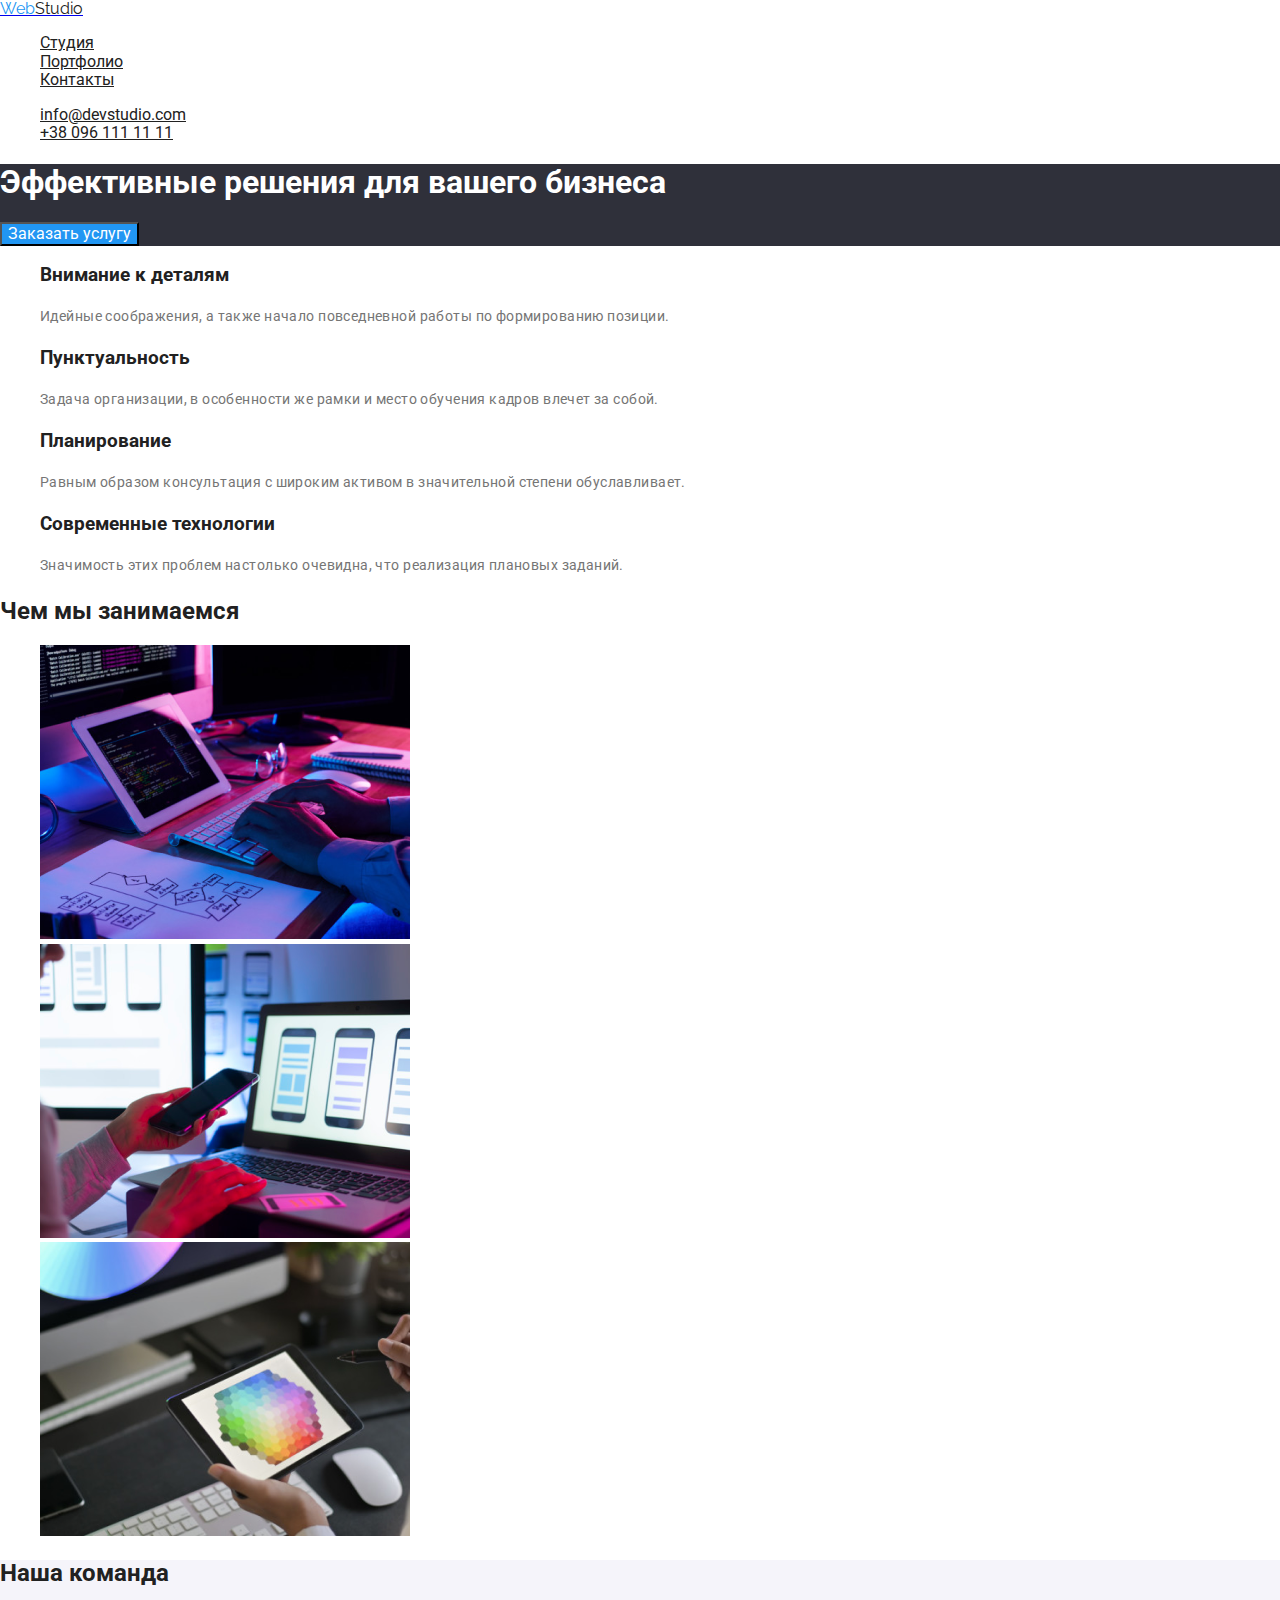
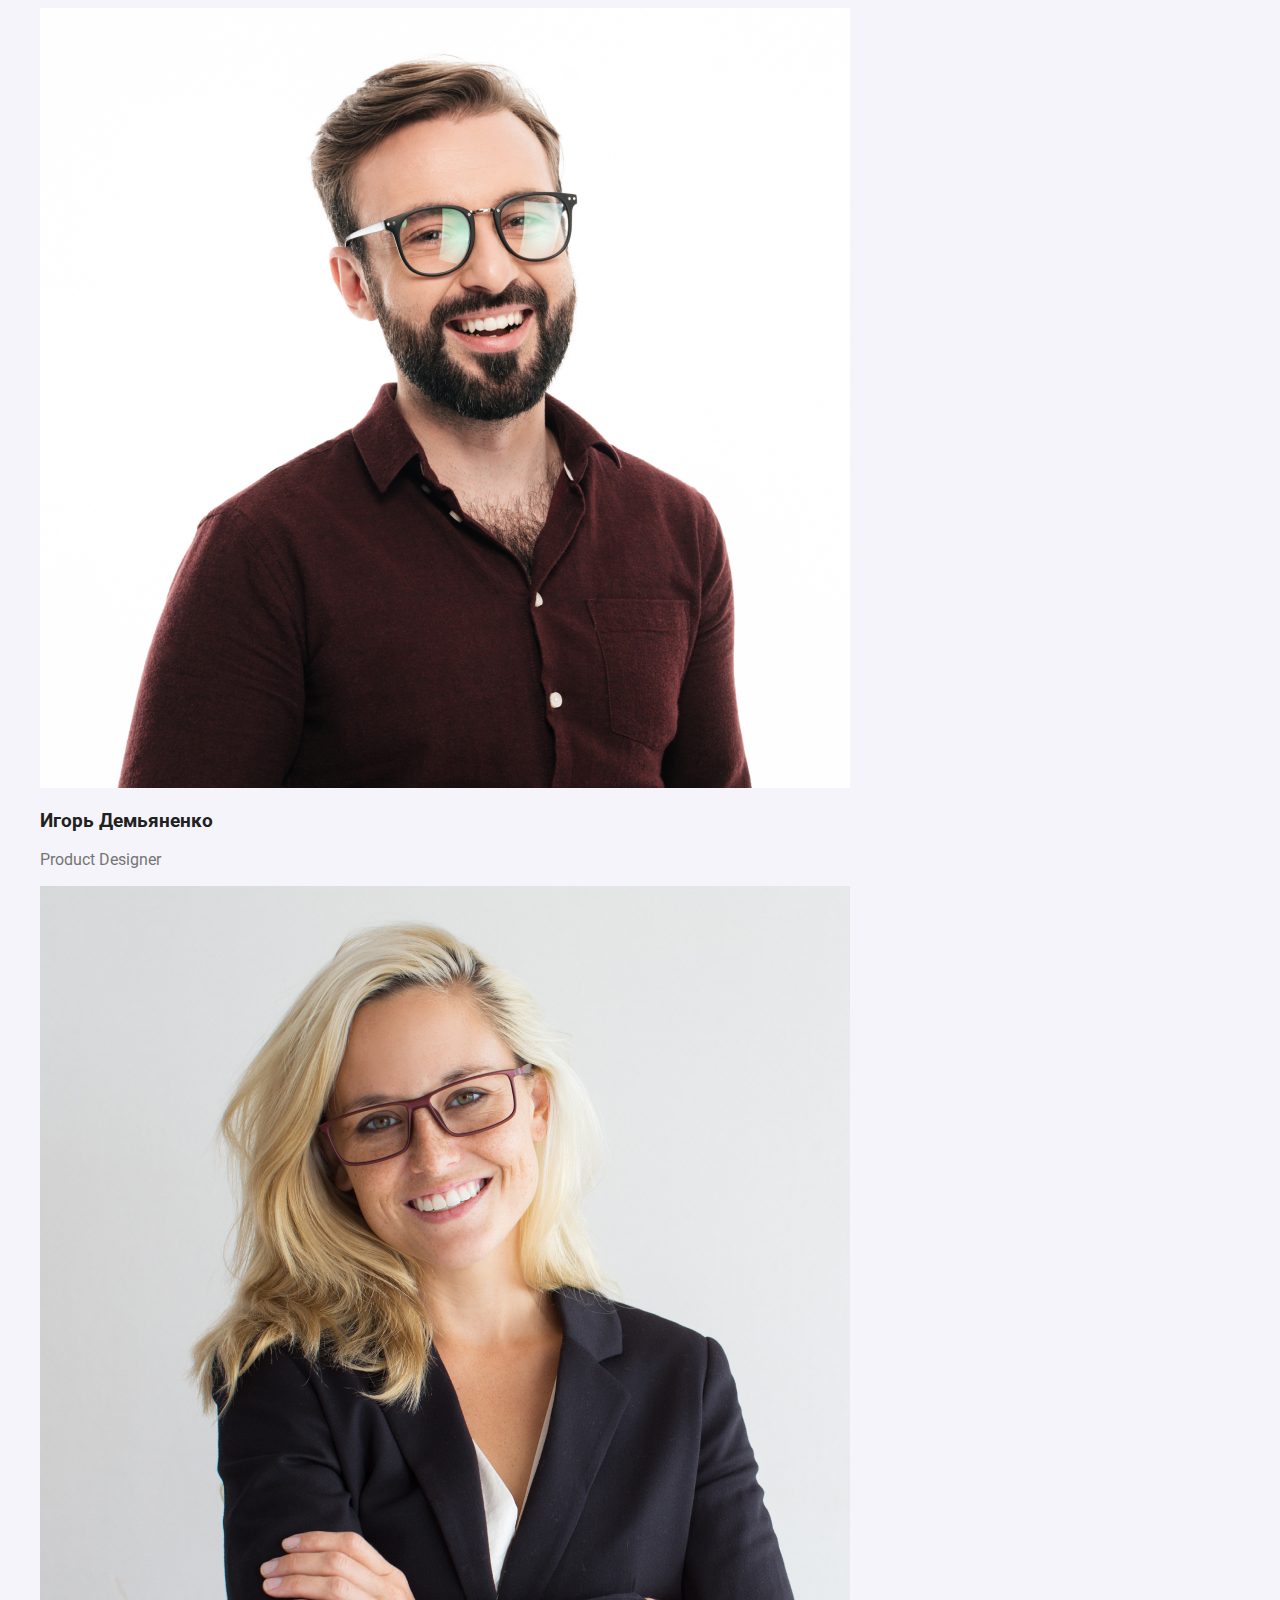
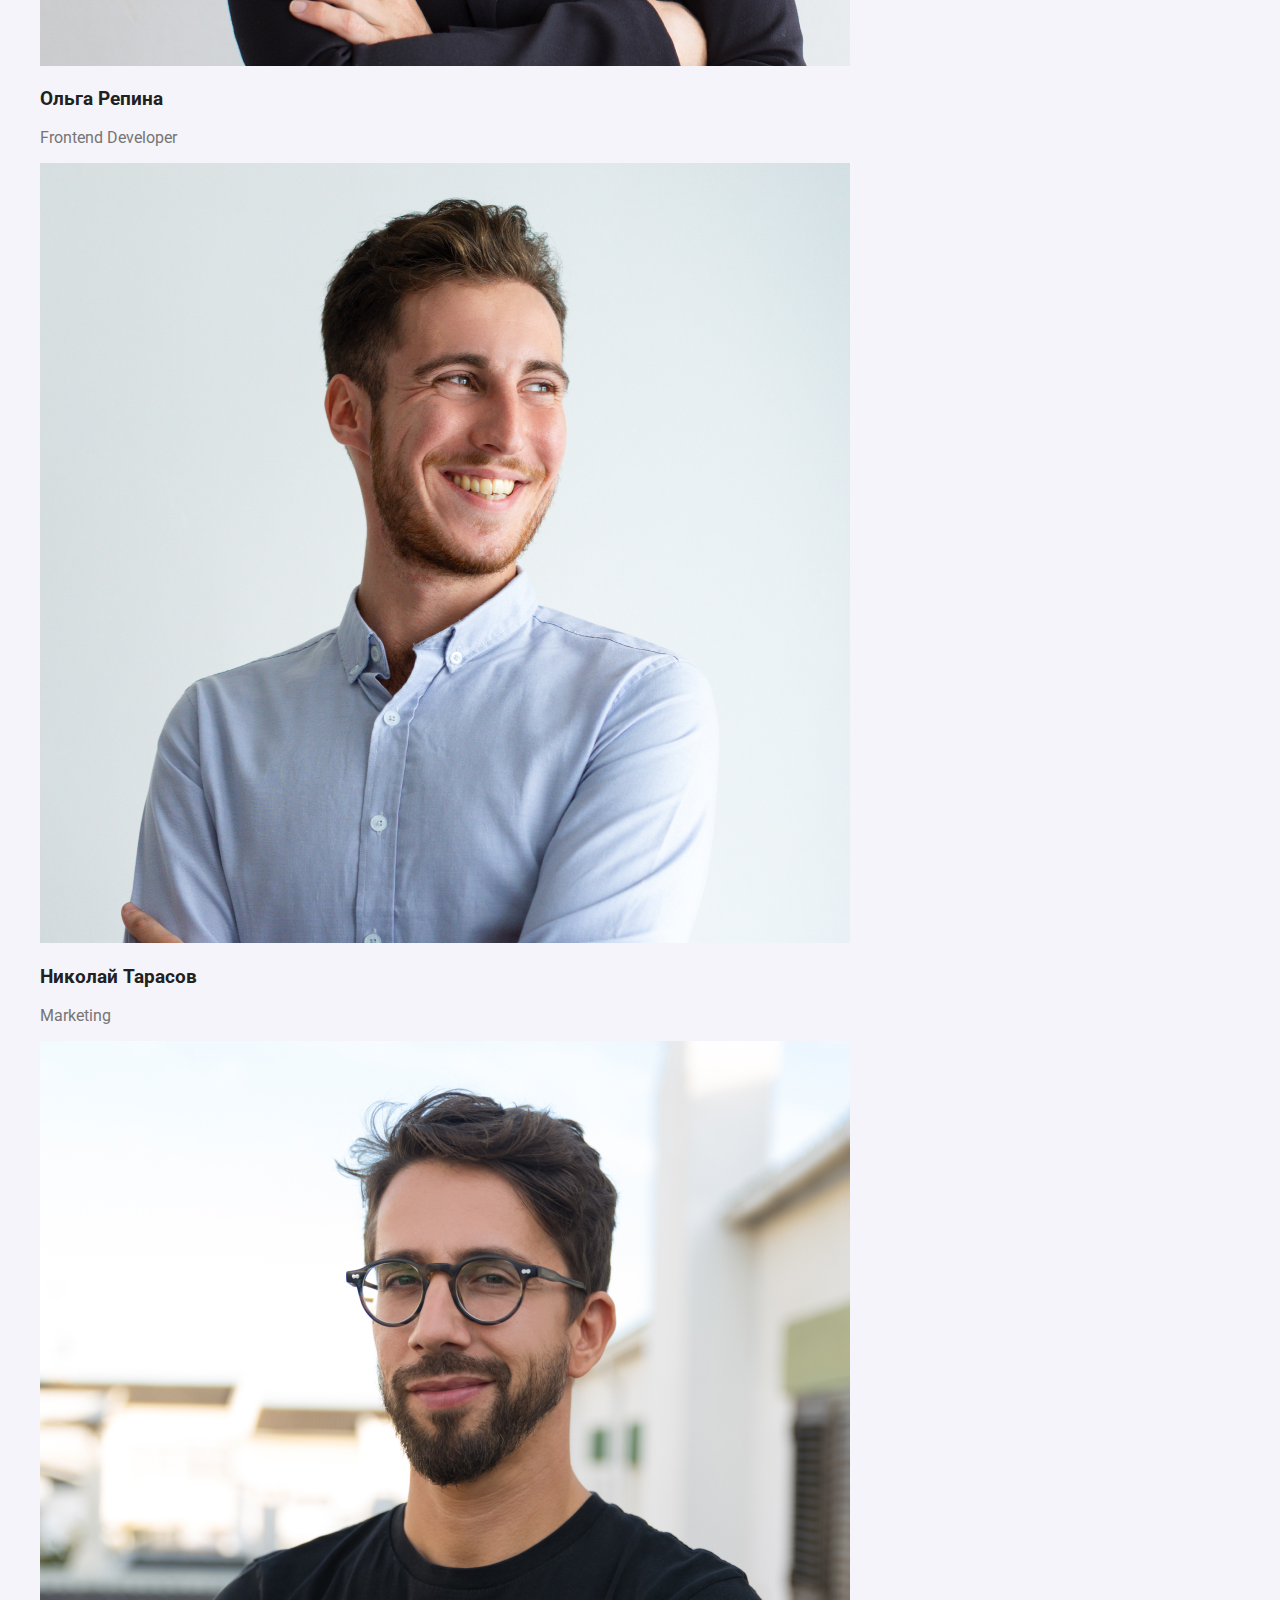
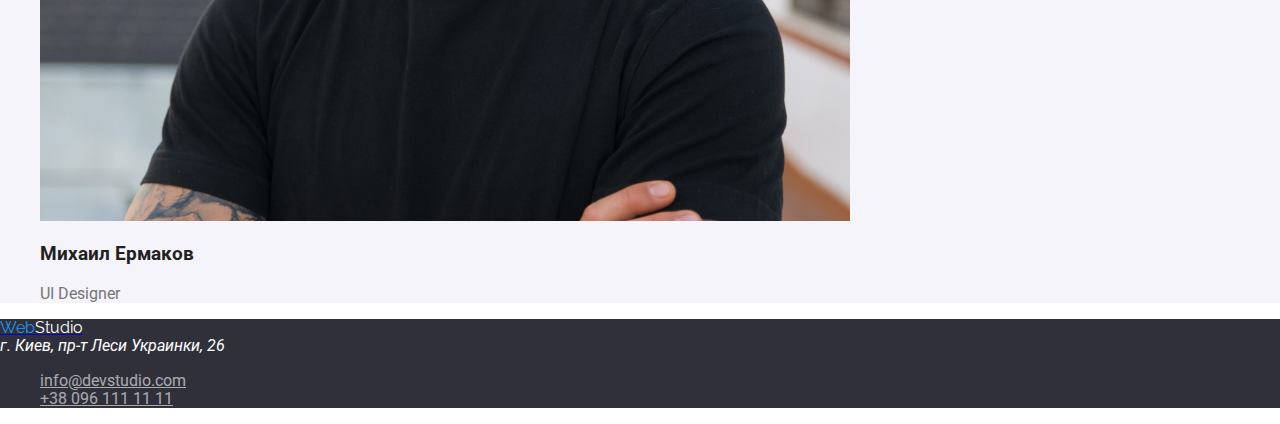
==== index.html @ 95d8ab1a "+ hw-01" ====
<!DOCTYPE html>
<html lang="ru">
<head>
    <meta charset="UTF-8">
    <meta name="viewport" content="width=device-width, initial-scale=1.0">
    <title>WebStudio</title>
    <link rel="stylesheet" href="https://cdnjs.cloudflare.com/ajax/libs/modern-normalize/1.0.0/modern-normalize.min.css">
    <link rel="stylesheet" href="./css/styles.css">
    <link rel="preconnect" href="https://fonts.gstatic.com">
    <link href="https://fonts.googleapis.com/css2?family=Roboto:wght@400;700&display=swap" rel="stylesheet">
    <link rel="preconnect" href="https://fonts.gstatic.com">
    <link href="https://fonts.googleapis.com/css2?family=Raleway:wght@700&display=swap" rel="stylesheet">
</head>

    <body>
    <header>
        <nav>
            <a href="/">
            <span class="web">Web</span><span class="studio-logo">Studio</span>
            </a>
            <ul>
                <li><a class="link-studio" href="#">Студия</a></li>
                <li><a class="link-portfolio" href="../goit-markup-hw-02/portfolio.html">Портфолио</a></li>
                <li><a class="link-contacts" href="#">Контакты</a></li>
            </ul>
        </nav>
            <ul>
                <li><a class="mail" href="info@devstudio.com">info@devstudio.com <br /></a></li>
                <li><a class="telephone" href="+380961111111">+38 096 111 11 11</a></li>
            </ul>
    </header>
    <section class="hero">
        <h1>Эффективные решения для вашего бизнеса</h1>
        <button class="service-button"> <span class="button-text">Заказать услугу</span></button>
    </section>
    <section>
        <h2 hidden>Наше описание</h2>
        <ul>
            <li>
                <h3>Внимание к деталям</h3>
                <p class="description">Идейные соображения, а также начало повседневной работы по формированию позиции.</p>
            </li>
            <li>
                <h3>Пунктуальность</h3>
                <p class="description">Задача организации, в особенности же рамки и место обучения кадров влечет за собой.</p>
            </li>
            <li>
                <h3>Планирование</h3>
                <p class="description">Равным образом консультация с широким активом в значительной степени обуславливает.</p>
            </li>
            <li>
            <h3>Современные технологии</h3>
            <p class="description">Значимость этих проблем настолько очевидна, что реализация плановых заданий.</p>
            </li>
        </ul>
    </section>
    <section>
        <h2>Чем мы занимаемся</h2>
        <ul>
            <li><img src="./img/1.png" alt="ручной набор текста"></li>
            <li><img src="./img/2.png" alt="с телефона передача информации на компьютер"></li>
            <li><img src="./img/3.png" alt="подбор цвета в палитре"></li>
        </ul>
    </section>
    <section class="team">
        <h2>Наша команда</h2>
        <ul>
            <li>
                <img src="img/img.jpg" alt="photo Игоря Демьяненко">
                <h3>Игорь Демьяненко</h3>
                <p class="description-team">Product Designer</p>
            </li>
            <li>
                <img src="img/img_(1).jpg" alt="photo Ольга Репина">
                <h3>Ольга Репина</h3>
                <p class="description-team">Frontend Developer</p>
            </li>
            <li>
                <img src="img/img_(2).jpg" alt="photo Николай Тарасов">
                <h3>Николай Тарасов</h3>
                <p class="description-team">Marketing</p>
            </li>
            <li>
                <img src="img/img_(3).jpg" alt="photo Михаил Ермаков">
                <h3>Михаил Ермаков</h3>
                <p class="description-team">UI Designer</p>
            </li>
        </ul>
    </section>
    <footer>
        <a href="/">
            <span class="web">Web</span><span class="studio-logo-footer">Studio</span>
        </a>
        <address class="address">
            г. Киев, пр-т Леси Украинки, 26
        </address>
        <ul>
            <li><a class="mail-footer" href="info@devstudio.com">info@devstudio.com <br /></a></li>
            <li><a class="telephone-footer" href="+380961111111">+38 096 111 11 11</a></li>
        </ul>
    </footer>
    </body>
</html>
---- css/styles.css ----
li {
  list-style: none;
}

body {
  font-family: "Roboto", sans-serif;
}

.web {
  color: #2196f3;
  font-family: "Raleway", sans-serif;
}

.studio-logo {
  color: #212121;
  font-family: "Raleway", sans-serif;
}

.link-studio,
.link-portfolio,
.link-contacts {
  color: #212121;
}

.link-studio:hover,
.link-studio:focus {
  color: #2196f3;
}

.link-portfolio:hover,
.link-portfolio:focus {
  color: #2196f3;
}

.link-contacts:hover,
.link-contacts:focus {
  color: #2196f3;
}
.mail {
  color: #212121;
}

.mail:hover,
.mail:focus {
  color: #2196f3;
}

.telephone {
  color: #212121;
}
.telephone:hover,
.telephone:focus {
  color: #2196f3;
}
.hero {
  background-color: #2f303a;
}

h1 {
  color: white;
}
.service-button {
  background-color: #2196f3;
}

.button-text {
  color: white;
}

h2,
h3 {
  color: #212121;
}

.description {
  font-size: 14px;
  line-height: 1.71;
  letter-spacing: 0.03em;
  color: #757575;
}

.team {
  background-color: #f5f4fa;
}

footer {
  background-color: #2f303a;
}

.description-team {
  color: #757575;
}

.studio-logo-footer {
  color: white;
  font-family: "Raleway", sans-serif;
}

.address {
  color: #ffffff;
}

.mail-footer,
.telephone-footer {
  color: rgba(255, 255, 255, 0.6);
}
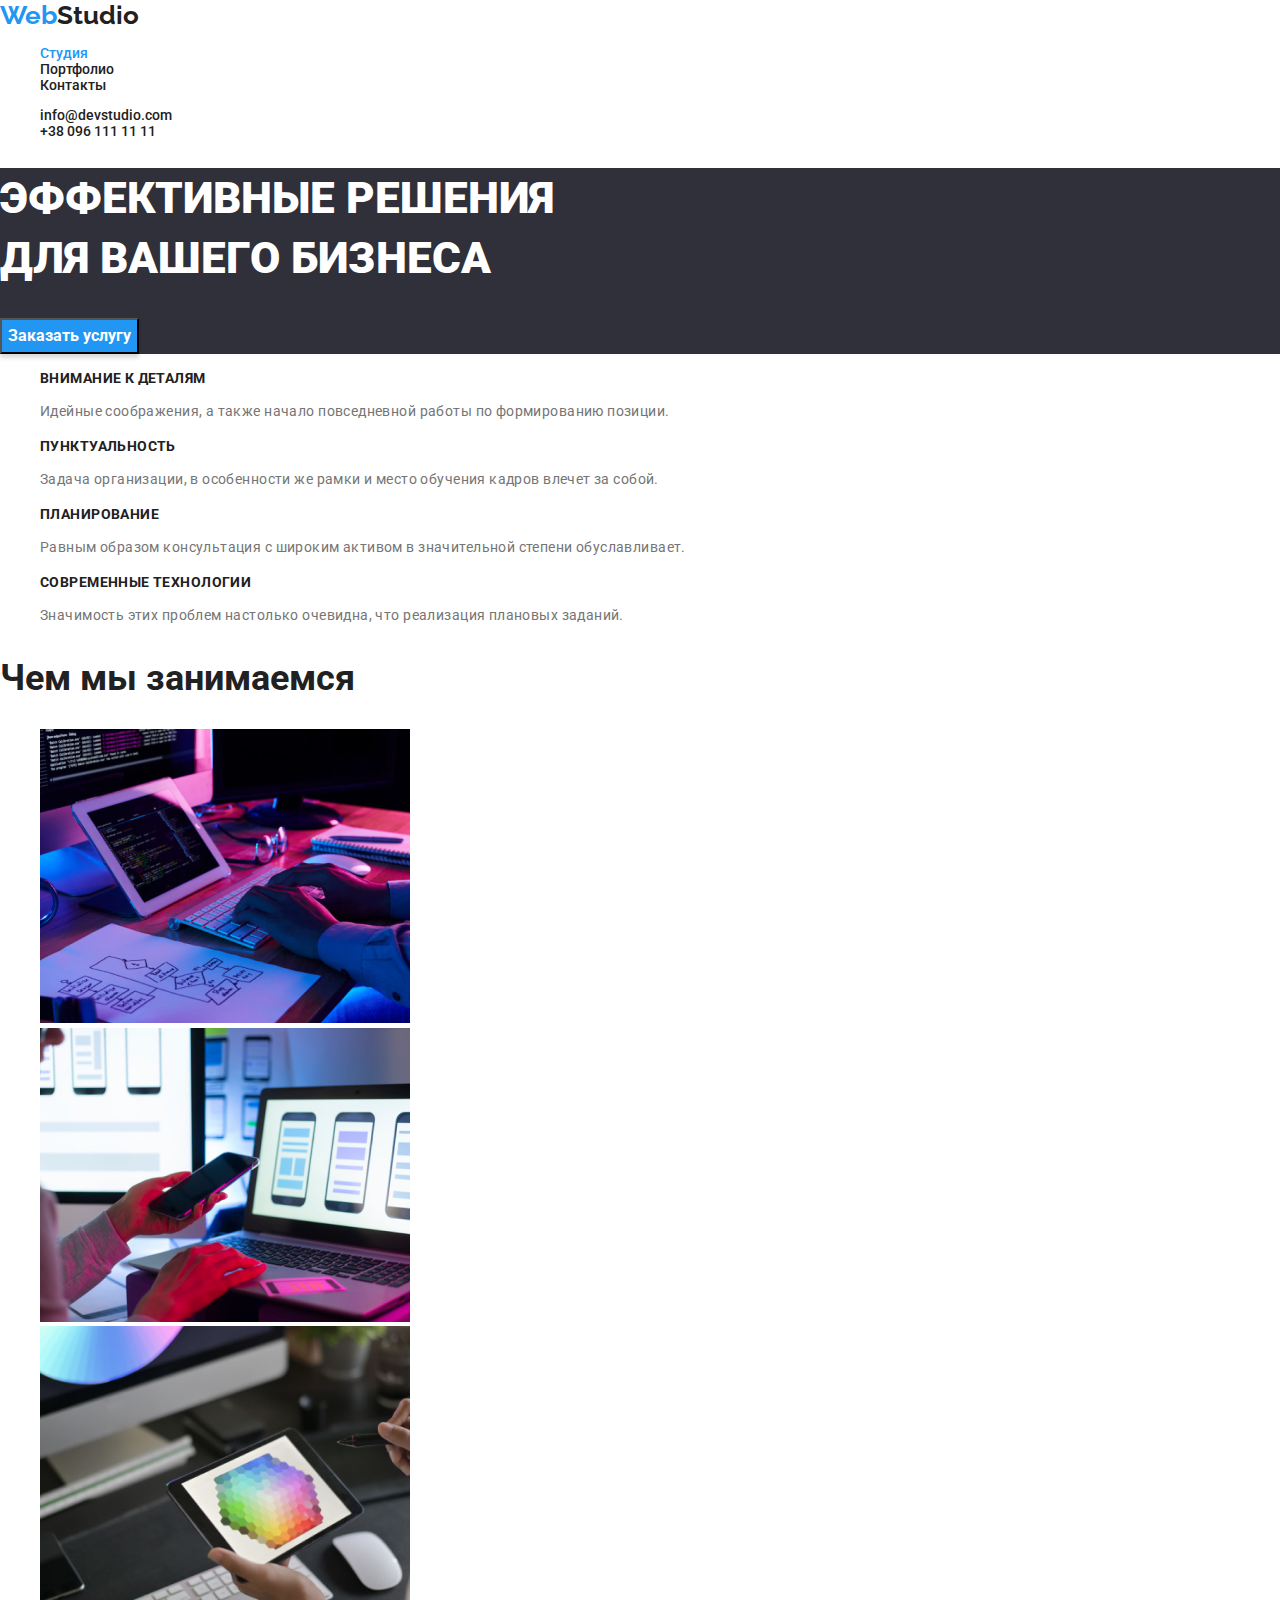
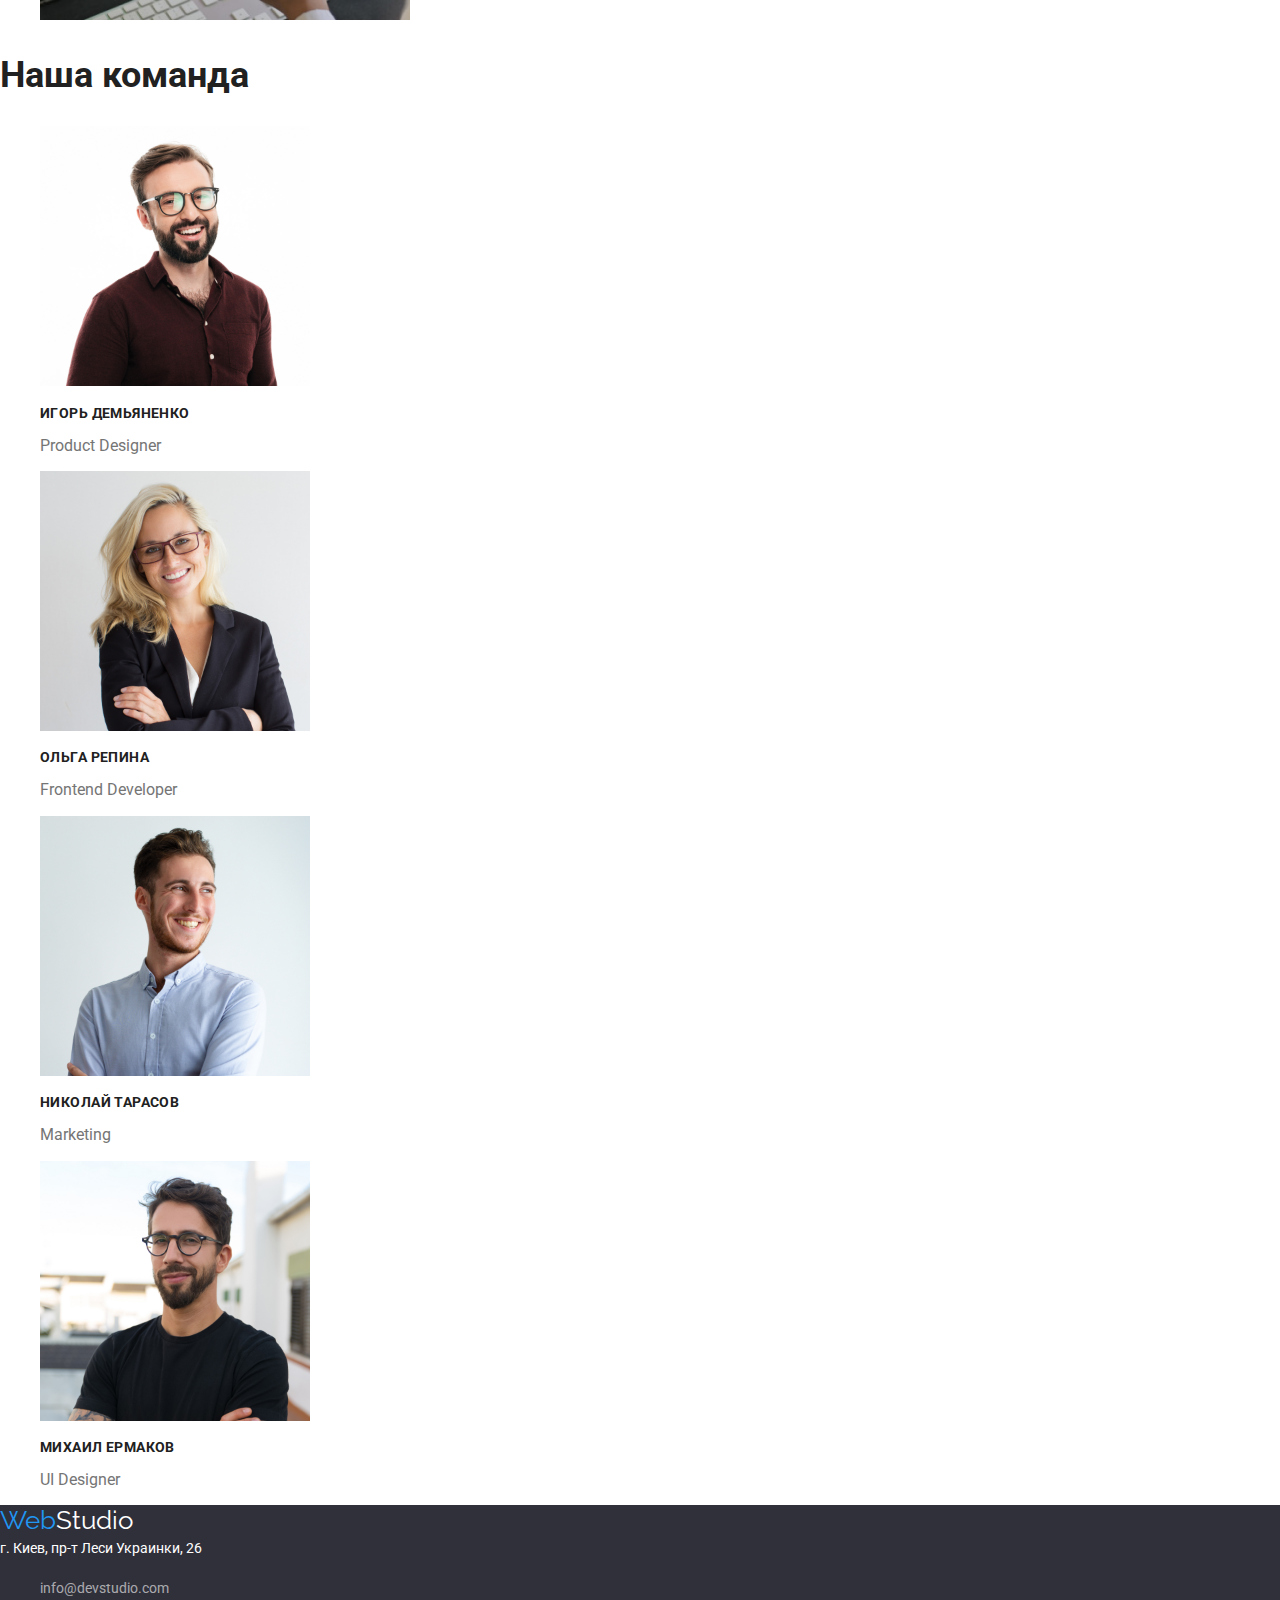
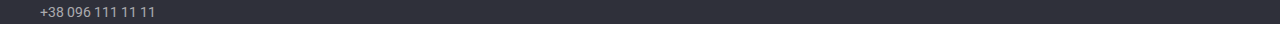
==== commit 32faeaf0: "final" ====
--- a/index.html
+++ b/index.html
@@ -5,22 +5,20 @@
     <meta name="viewport" content="width=device-width, initial-scale=1.0">
     <title>WebStudio</title>
     <link rel="stylesheet" href="https://cdnjs.cloudflare.com/ajax/libs/modern-normalize/1.0.0/modern-normalize.min.css">
+    <link rel="preconnect" href="https://fonts.gstatic.com">
+    <link href="https://fonts.googleapis.com/css2?family=Raleway:wght@700&family=Roboto:wght@400;500;700&display=swap" rel="stylesheet">
     <link rel="stylesheet" href="./css/styles.css">
-    <link rel="preconnect" href="https://fonts.gstatic.com">
-    <link href="https://fonts.googleapis.com/css2?family=Roboto:wght@400;700&display=swap" rel="stylesheet">
-    <link rel="preconnect" href="https://fonts.gstatic.com">
-    <link href="https://fonts.googleapis.com/css2?family=Raleway:wght@700&display=swap" rel="stylesheet">
 </head>
 
     <body>
     <header>
         <nav>
-            <a href="/">
-            <span class="web">Web</span><span class="studio-logo">Studio</span>
+            <a class="webstudio" href="/">
+                <span class="web">Web</span>Studio
             </a>
             <ul>
-                <li><a class="link-studio" href="#">Студия</a></li>
-                <li><a class="link-portfolio" href="../goit-markup-hw-02/portfolio.html">Портфолио</a></li>
+                <li><a class="current active" href="./index.html">Студия</a></li>
+                <li><a class="link-portfolio" href="./portfolio.html">Портфолио</a></li>
                 <li><a class="link-contacts" href="#">Контакты</a></li>
             </ul>
         </nav>
@@ -30,32 +28,32 @@
             </ul>
     </header>
     <section class="hero">
-        <h1>Эффективные решения для вашего бизнеса</h1>
+        <h1 class="first-title">Эффективные решения <br> для вашего бизнеса</h1>
         <button class="service-button"> <span class="button-text">Заказать услугу</span></button>
     </section>
     <section>
-        <h2 hidden>Наше описание</h2>
+        <h2 hidden  class="sec-title">Наше описание</h2>
         <ul>
             <li>
-                <h3>Внимание к деталям</h3>
+                <h3 class="third-title">Внимание к деталям</h3>
                 <p class="description">Идейные соображения, а также начало повседневной работы по формированию позиции.</p>
             </li>
             <li>
-                <h3>Пунктуальность</h3>
+                <h3 class="third-title">Пунктуальность</h3>
                 <p class="description">Задача организации, в особенности же рамки и место обучения кадров влечет за собой.</p>
             </li>
             <li>
-                <h3>Планирование</h3>
+                <h3 class="third-title">Планирование</h3>
                 <p class="description">Равным образом консультация с широким активом в значительной степени обуславливает.</p>
             </li>
             <li>
-            <h3>Современные технологии</h3>
+            <h3 class="third-title">Современные технологии</h3>
             <p class="description">Значимость этих проблем настолько очевидна, что реализация плановых заданий.</p>
             </li>
         </ul>
     </section>
     <section>
-        <h2>Чем мы занимаемся</h2>
+        <h2 class="sec-title">Чем мы занимаемся</h2>
         <ul>
             <li><img src="./img/1.png" alt="ручной набор текста"></li>
             <li><img src="./img/2.png" alt="с телефона передача информации на компьютер"></li>
@@ -63,33 +61,33 @@
         </ul>
     </section>
     <section class="team">
-        <h2>Наша команда</h2>
+        <h2 class="sec-title">Наша команда</h2>
         <ul>
             <li>
                 <img src="img/img.jpg" alt="photo Игоря Демьяненко">
-                <h3>Игорь Демьяненко</h3>
+                <h3 class="third-title">Игорь Демьяненко</h3>
                 <p class="description-team">Product Designer</p>
             </li>
             <li>
                 <img src="img/img_(1).jpg" alt="photo Ольга Репина">
-                <h3>Ольга Репина</h3>
+                <h3 class="third-title">Ольга Репина</h3>
                 <p class="description-team">Frontend Developer</p>
             </li>
             <li>
                 <img src="img/img_(2).jpg" alt="photo Николай Тарасов">
-                <h3>Николай Тарасов</h3>
+                <h3 class="third-title">Николай Тарасов</h3>
                 <p class="description-team">Marketing</p>
             </li>
             <li>
                 <img src="img/img_(3).jpg" alt="photo Михаил Ермаков">
-                <h3>Михаил Ермаков</h3>
+                <h3 class="third-title">Михаил Ермаков</h3>
                 <p class="description-team">UI Designer</p>
             </li>
         </ul>
     </section>
     <footer>
         <a href="/">
-            <span class="web">Web</span><span class="studio-logo-footer">Studio</span>
+            <span class="web-footer">Web</span><span class="studio-logo-footer">Studio</span>
         </a>
         <address class="address">
             г. Киев, пр-т Леси Украинки, 26
--- a/css/styles.css
+++ b/css/styles.css
@@ -1,3 +1,24 @@
+:root {
+  --main-text-color: #212121;
+  --sec-text-color: #ffffff;
+  --descrip-text-color: #757575;
+  --team-backgroundcolor: #f5f4fa;
+
+  --main-backgroundcolor: #ffffff;
+  --sec-backgroundcolor: #2196f3;
+  --hero-backgroundcolor: #2f303a;
+}
+
+a {
+  text-decoration: none;
+  color: var(--descrip-text-color);
+}
+
+.team img {
+  width: 270px;
+  height: 260px;
+}
+
 li {
   list-style: none;
 }
@@ -6,101 +27,184 @@
   font-family: "Roboto", sans-serif;
 }
 
+.webstudio {
+  color: var(--main-text-color);
+  font-family: "Raleway", sans-serif;
+  font-style: normal;
+  font-weight: bold;
+  font-size: 26px;
+  line-height: 31px;
+}
+
 .web {
-  color: #2196f3;
-  font-family: "Raleway", sans-serif;
-}
-
-.studio-logo {
-  color: #212121;
-  font-family: "Raleway", sans-serif;
+  color: var(--sec-backgroundcolor);
+}
+
+header {
+  font-weight: 500;
+  font-size: 14px;
+  line-height: 16px;
 }
 
 .link-studio,
 .link-portfolio,
 .link-contacts {
-  color: #212121;
+  color: var(--main-text-color);
+}
+
+.link-portfolio:focus,
+.link-portfolio:hover {
+  color: var(--sec-backgroundcolor);
 }
 
 .link-studio:hover,
 .link-studio:focus {
-  color: #2196f3;
-}
-
-.link-portfolio:hover,
-.link-portfolio:focus {
-  color: #2196f3;
+  color: var(--sec-backgroundcolor);
 }
 
 .link-contacts:hover,
 .link-contacts:focus {
-  color: #2196f3;
-}
+  color: var(--sec-backgroundcolor);
+}
+
 .mail {
-  color: #212121;
+  color: var(--main-text-color);
 }
 
 .mail:hover,
 .mail:focus {
-  color: #2196f3;
+  color: var(--sec-backgroundcolor);
 }
 
 .telephone {
-  color: #212121;
+  color: var(--main-text-color);
 }
 .telephone:hover,
 .telephone:focus {
-  color: #2196f3;
+  color: var(--sec-backgroundcolor);
 }
 .hero {
-  background-color: #2f303a;
-}
-
-h1 {
-  color: white;
-}
+  background-color: var(--hero-backgroundcolor);
+}
+
+.first-title {
+  color: var(--main-backgroundcolor);
+  font-style: normal;
+  font-weight: 900;
+  font-size: 44px;
+  line-height: 60px;
+  text-transform: uppercase;
+}
+
 .service-button {
-  background-color: #2196f3;
+  background-color: var(--sec-backgroundcolor);
+  box-shadow: 0px 4px 4px rgba(0, 0, 0, 0.15);
 }
 
 .button-text {
-  color: white;
-}
-
-h2,
-h3 {
-  color: #212121;
+  font-style: normal;
+  font-weight: bold;
+  font-size: 16px;
+  line-height: 1.87;
+}
+
+.but-active:hover,
+.but-active:focus {
+  background-color: var(--sec-backgroundcolor);
+}
+
+.active {
+  color: var(--sec-backgroundcolor);
+}
+
+.active:hover,
+.active:focus {
+  color: var(--sec-backgroundcolor);
+}
+
+.button-text-p {
+  color: var(--main-text-color);
+}
+
+.button-text-p:hover,
+.button-text-p:focus {
+  color: var(--sec-text-color);
+}
+
+.button-text {
+  color: var(--sec-text-color);
+}
+
+.sec-title {
+  color: var(--main-text-color);
+  font-weight: bold;
+  font-size: 36px;
+  line-height: 42px;
+}
+
+.third-title {
+  color: var(--main-text-color);
+  font-weight: bold;
+  font-size: 14px;
+  line-height: 16px;
+  letter-spacing: 0.03em;
+  text-transform: uppercase;
 }
 
 .description {
   font-size: 14px;
   line-height: 1.71;
   letter-spacing: 0.03em;
-  color: #757575;
+  color: var(--descrip-text-color);
 }
 
 .team {
-  background-color: #f5f4fa;
+  background-color: var(--team-backgrougcolor);
 }
 
 footer {
-  background-color: #2f303a;
+  background-color: var(--hero-backgroundcolor);
 }
 
 .description-team {
-  color: #757575;
+  color: var(--descrip-text-color);
+}
+
+.web-footer {
+  color: var(--sec-backgroundcolor);
+  font-family: "Raleway", sans-serif;
+  font-size: 26px;
+  line-height: 1.19;
 }
 
 .studio-logo-footer {
-  color: white;
+  color: var(--sec-text-color);
   font-family: "Raleway", sans-serif;
+  font-size: 26px;
 }
 
 .address {
-  color: #ffffff;
+  color: var(--sec-text-color);
+  font-style: normal;
+  font-weight: normal;
+  font-size: 14px;
+  line-height: 24px;
 }
 
 .mail-footer,
 .telephone-footer {
+  font-weight: normal;
+  font-size: 14px;
+  line-height: 24px;
   color: rgba(255, 255, 255, 0.6);
 }
+
+.mail-footer:hover,
+.mail-footer:focus {
+  color: var(--sec-backgroundcolor);
+}
+
+.telephone-footer:hover,
+.telephone-footer:focus {
+  color: var(--sec-backgroundcolor);
+}
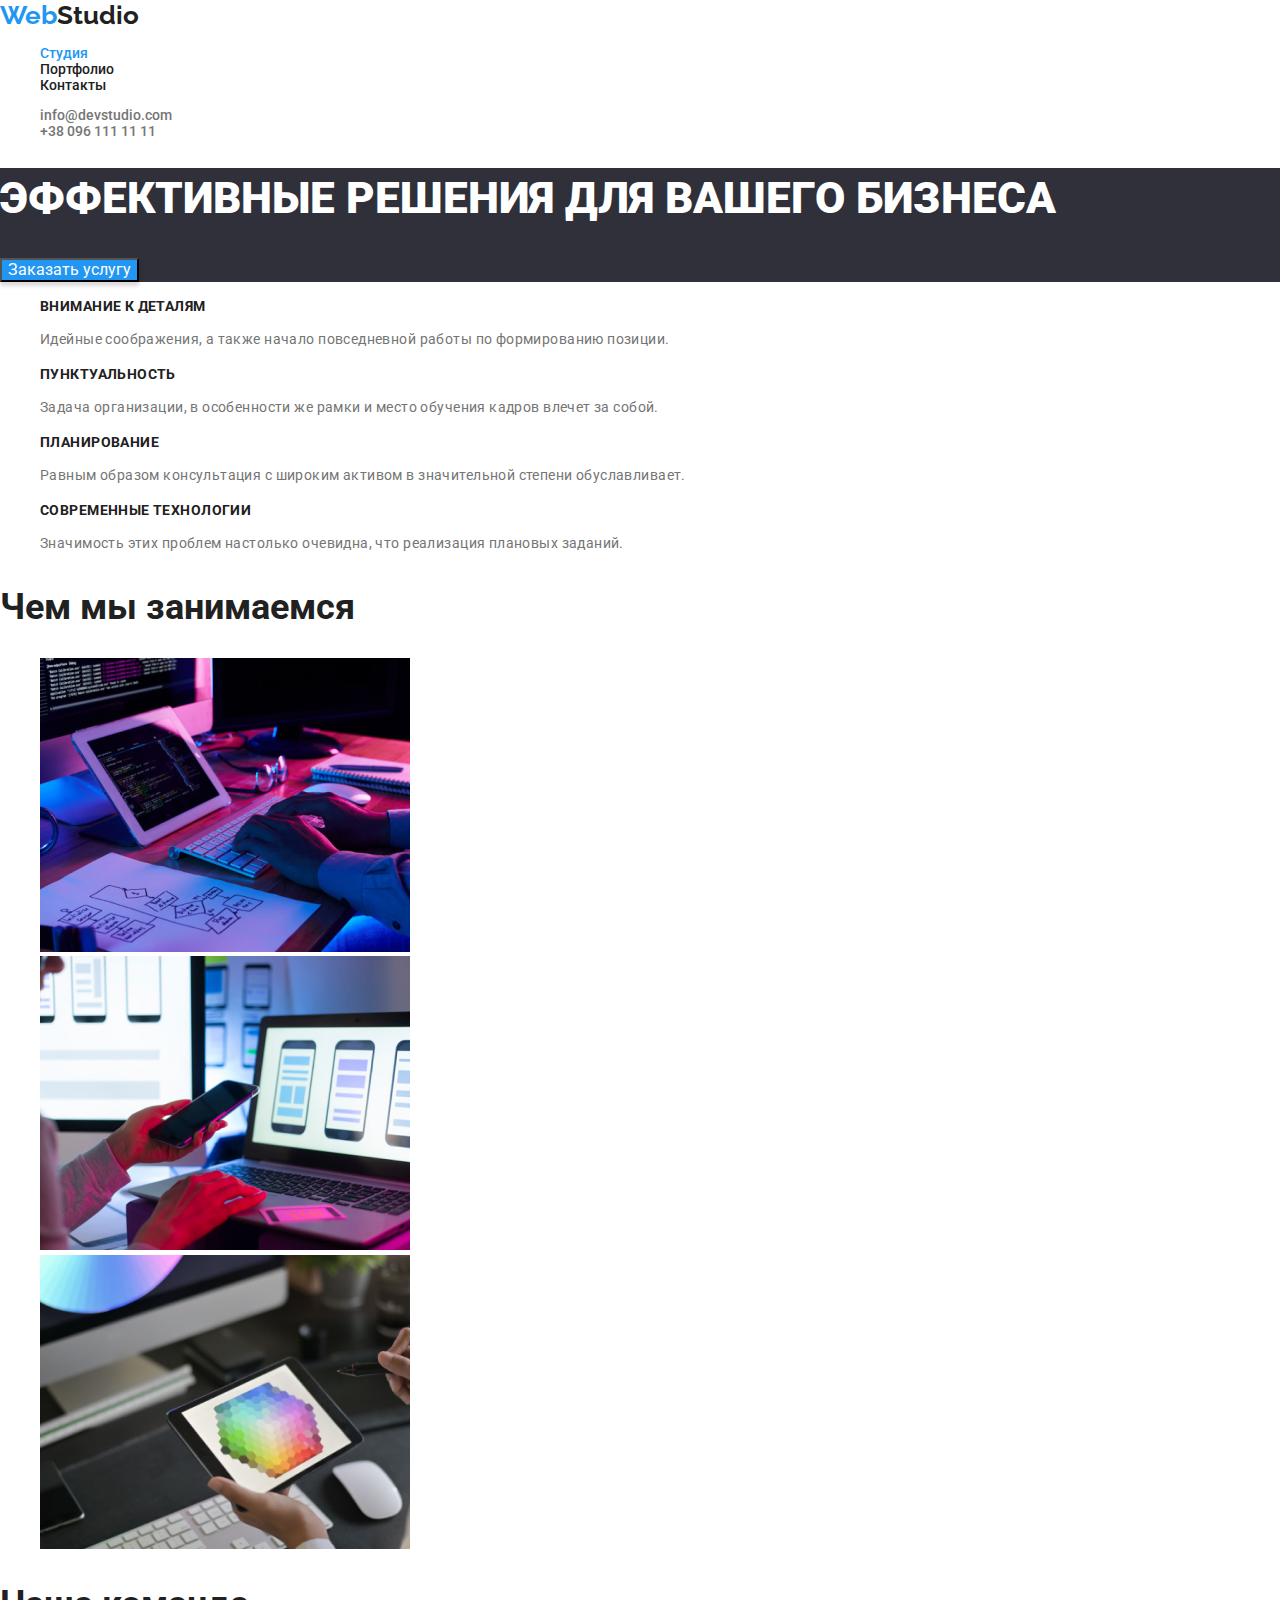
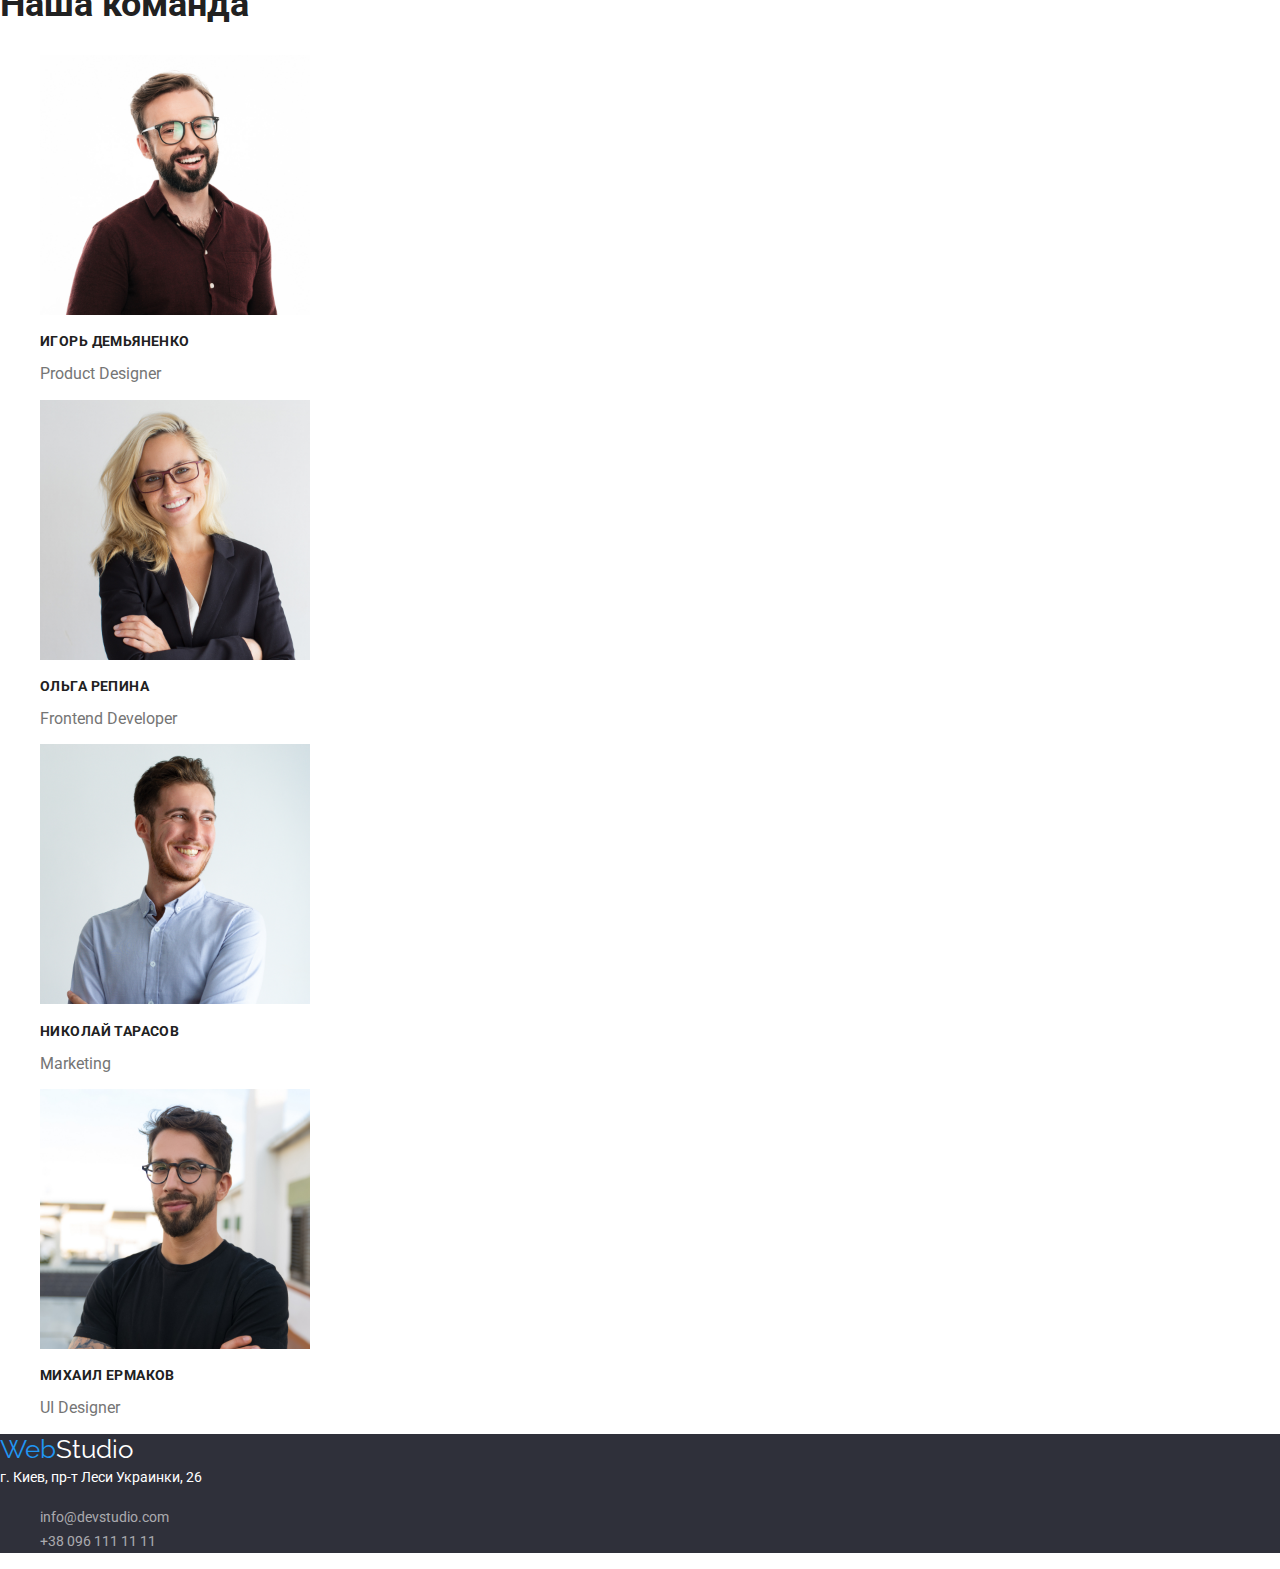
==== commit f82ab6ed: "final" ====
--- a/index.html
+++ b/index.html
@@ -28,8 +28,8 @@
             </ul>
     </header>
     <section class="hero">
-        <h1 class="first-title">Эффективные решения <br> для вашего бизнеса</h1>
-        <button class="service-button"> <span class="button-text">Заказать услугу</span></button>
+        <h1 class="first-title">Эффективные решения для вашего бизнеса</h1>
+        <button class="service-button">Заказать услугу</button>
     </section>
     <section>
         <h2 hidden  class="sec-title">Наше описание</h2>
@@ -55,31 +55,31 @@
     <section>
         <h2 class="sec-title">Чем мы занимаемся</h2>
         <ul>
-            <li><img src="./img/1.png" alt="ручной набор текста"></li>
-            <li><img src="./img/2.png" alt="с телефона передача информации на компьютер"></li>
-            <li><img src="./img/3.png" alt="подбор цвета в палитре"></li>
+            <li><img src="./img/1.png" width="370px" height="294px" alt="ручной набор текста"></li>
+            <li><img src="./img/2.png" width="370px" height="294px" alt="с телефона передача информации на компьютер"></li>
+            <li><img src="./img/3.png" width="370px" height="294px" alt="подбор цвета в палитре"></li>
         </ul>
     </section>
     <section class="team">
         <h2 class="sec-title">Наша команда</h2>
         <ul>
             <li>
-                <img src="img/img.jpg" alt="photo Игоря Демьяненко">
+                <img src="img/img.jpg" width="270px" height="260px" alt="photo Игоря Демьяненко">
                 <h3 class="third-title">Игорь Демьяненко</h3>
                 <p class="description-team">Product Designer</p>
             </li>
             <li>
-                <img src="img/img_(1).jpg" alt="photo Ольга Репина">
+                <img src="img/img_(1).jpg" width="270px" height="260px" alt="photo Ольга Репина">
                 <h3 class="third-title">Ольга Репина</h3>
                 <p class="description-team">Frontend Developer</p>
             </li>
             <li>
-                <img src="img/img_(2).jpg" alt="photo Николай Тарасов">
+                <img src="img/img_(2).jpg" width="270px" height="260px" alt="photo Николай Тарасов">
                 <h3 class="third-title">Николай Тарасов</h3>
                 <p class="description-team">Marketing</p>
             </li>
             <li>
-                <img src="img/img_(3).jpg" alt="photo Михаил Ермаков">
+                <img src="img/img_(3).jpg" width="270px" height="260px" alt="photo Михаил Ермаков">
                 <h3 class="third-title">Михаил Ермаков</h3>
                 <p class="description-team">UI Designer</p>
             </li>
--- a/css/styles.css
+++ b/css/styles.css
@@ -68,7 +68,7 @@
 }
 
 .mail {
-  color: var(--main-text-color);
+  color: var(--descrip-text-color);
 }
 
 .mail:hover,
@@ -77,7 +77,7 @@
 }
 
 .telephone {
-  color: var(--main-text-color);
+  color: var(--descrip-text-color);
 }
 .telephone:hover,
 .telephone:focus {
@@ -98,6 +98,7 @@
 
 .service-button {
   background-color: var(--sec-backgroundcolor);
+  color: var(--sec-text-color);
   box-shadow: 0px 4px 4px rgba(0, 0, 0, 0.15);
 }
 
